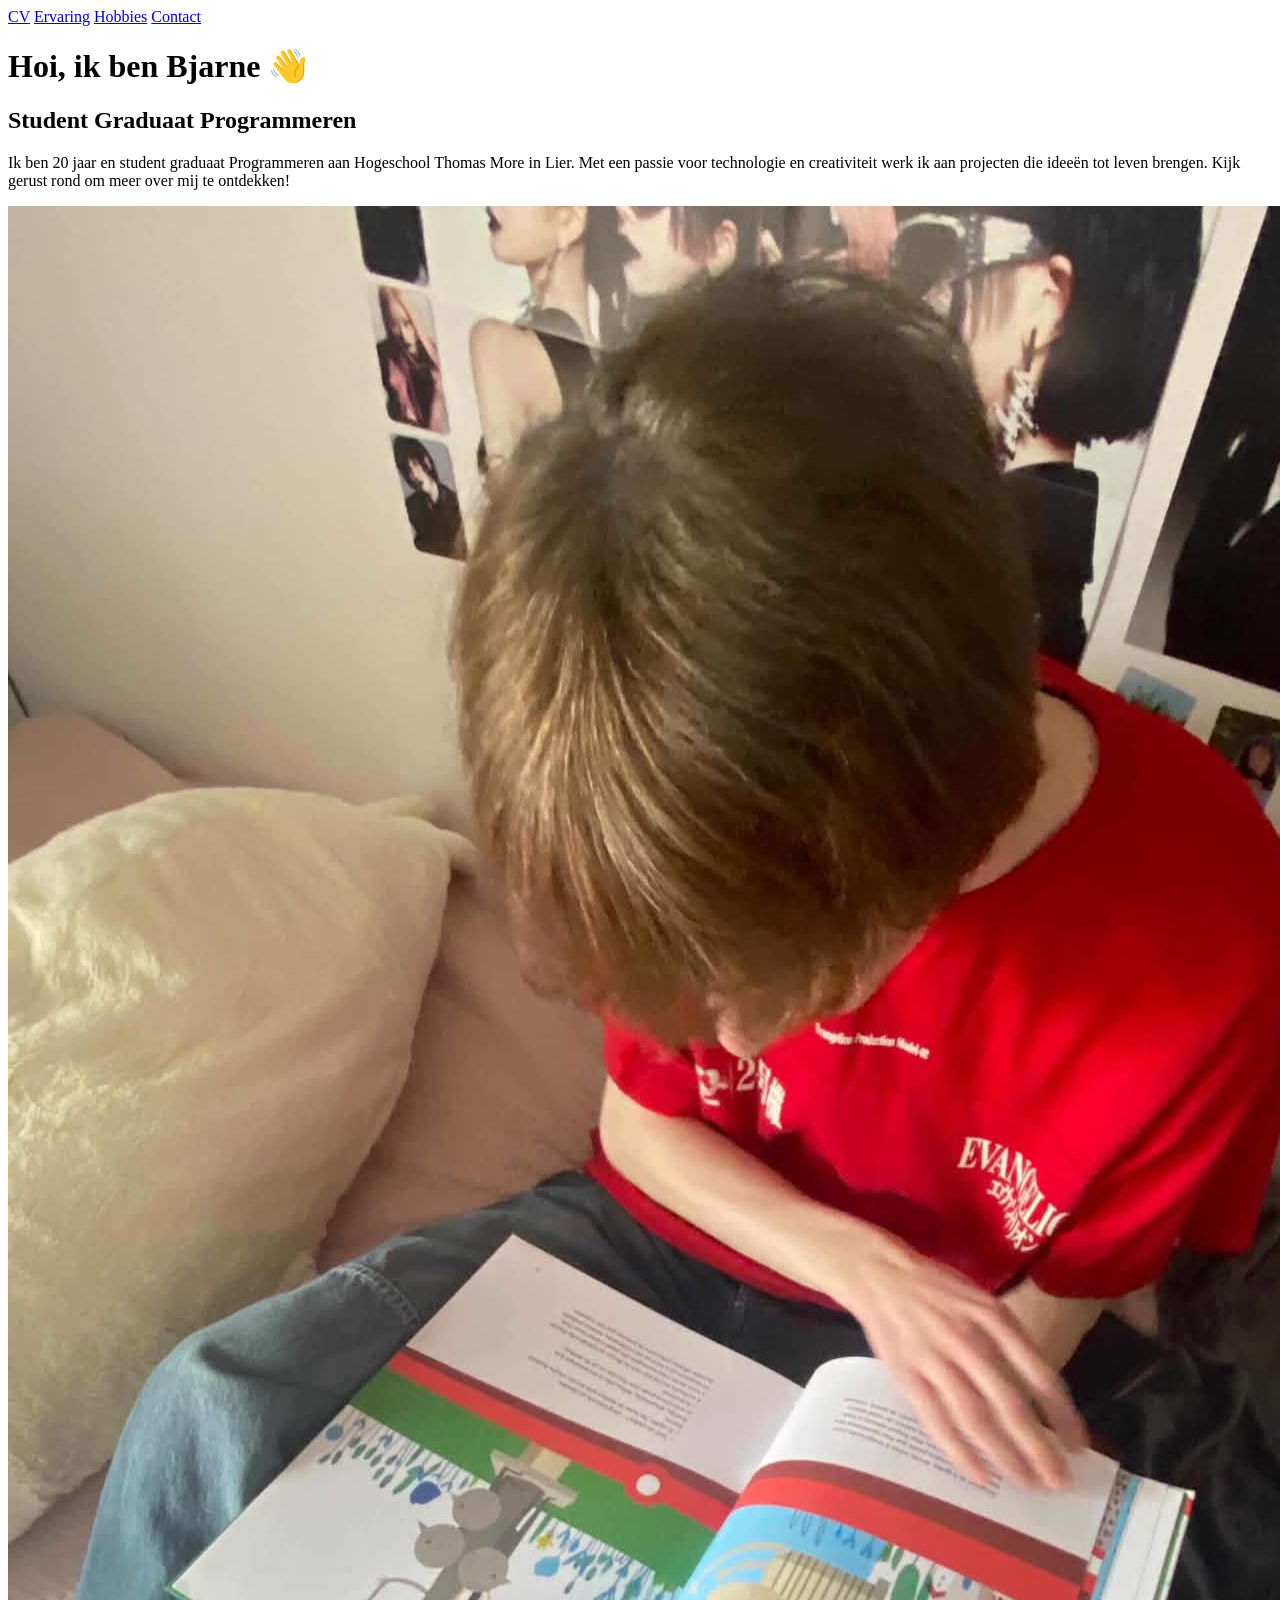
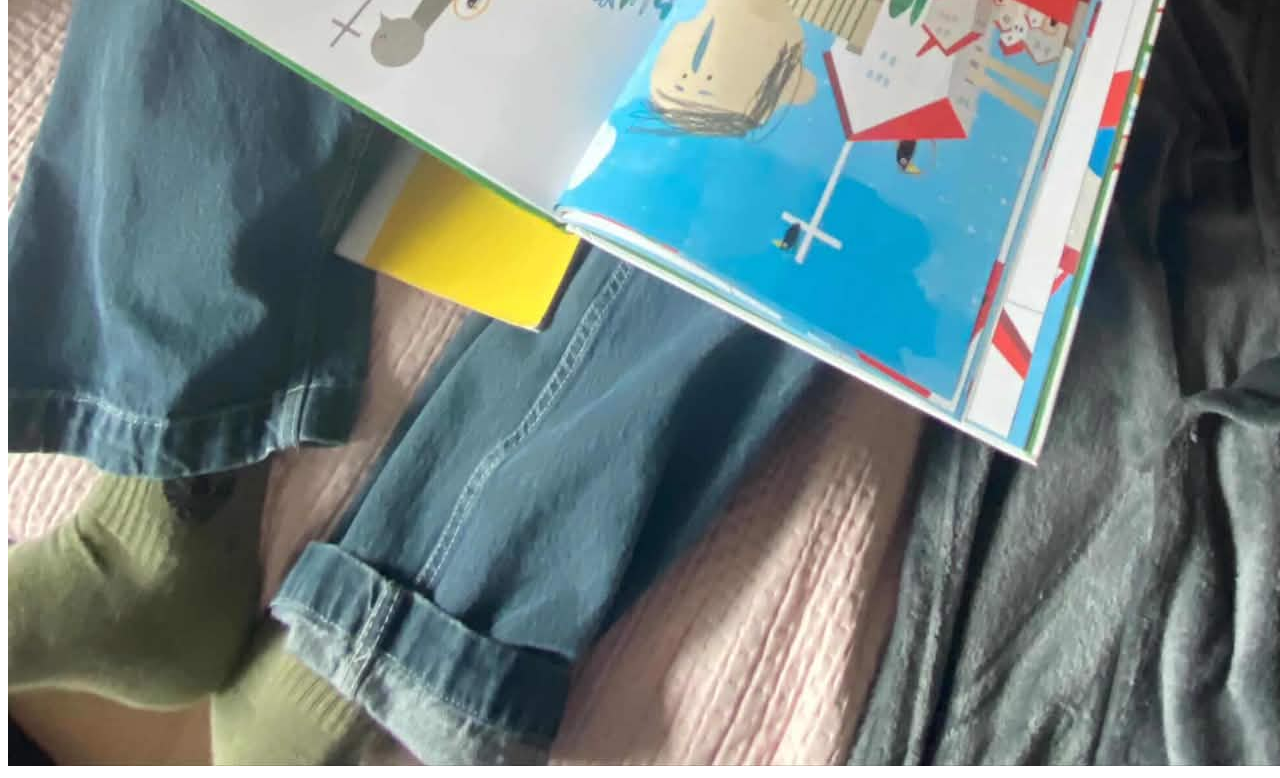
==== index.html @ 41113aaf "Website Portfolio Demo" ====
<!DOCTYPE html>
<html lang="n1">
<head>
<meta charset="UTF-8">
<title>Portfolio Bjarne</title>
<link rel="stylesheet" href="CSS/stylesheet.css">
</head>

<body>

<nav class="top-nav">
    <a href="cv.html">CV</a>
    <a href="ervaring.html">Ervaring</a>
    <a href="hobby.html">Hobbies</a>
    <a href="contact.html">Contact</a>
</nav>

<div class="container">

    <div class="text">
        <h1>Hoi, ik ben Bjarne 👋</h1>

        <h2>Student Graduaat Programmeren</h2>

        <p>
        Ik ben 20 jaar en student graduaat Programmeren aan Hogeschool 
        Thomas More in Lier. Met een passie voor technologie en creativiteit 
        werk ik aan projecten die ideeën tot leven brengen. Kijk gerust rond 
        om meer over mij te ontdekken!
        </p>
    </div>

    <div class="foto">
        <img src="images/fotovanmij.jpg" alt="Foto van Bjarne">
    </div>

</div>

</body>
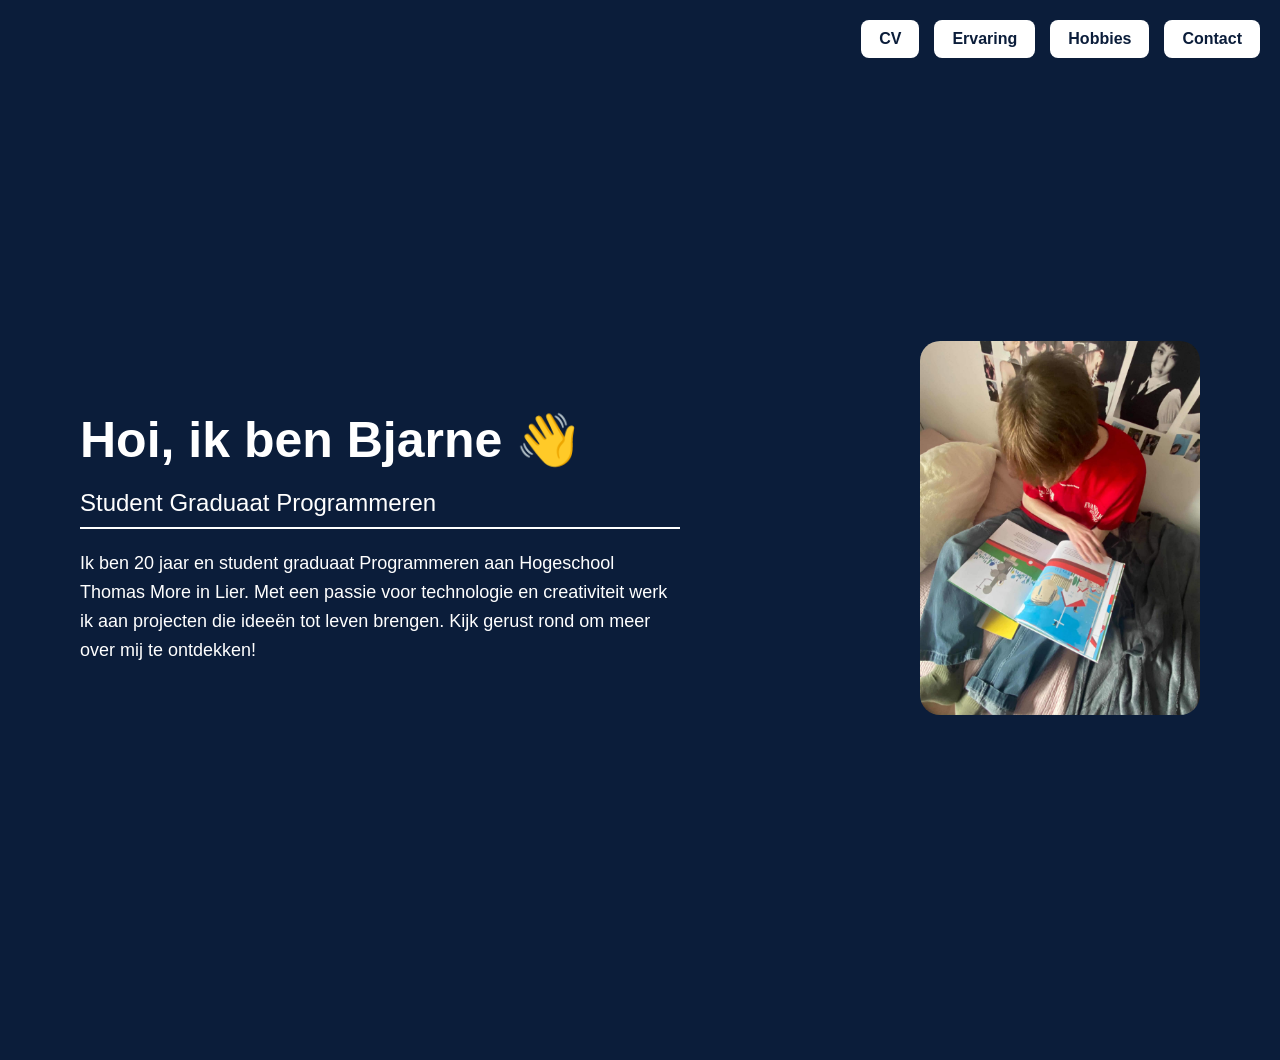
==== commit a9ce04df: "final website portfolio nu real" ====
--- a/index.html
+++ b/index.html
@@ -3,7 +3,7 @@
 <head>
 <meta charset="UTF-8">
 <title>Portfolio Bjarne</title>
-<link rel="stylesheet" href="CSS/stylesheet.css">
+<link rel="stylesheet" href="CSS/style.css">
 </head>
 
 <body>
--- a/CSS/style.css
+++ b/CSS/style.css
@@ -0,0 +1,223 @@
+body {
+    margin: 0;
+    font-family: Arial, Helvetica, sans-serif;
+    background-color: #0b1d3a;
+    color: white;
+}
+
+.top-nav {
+    position: fixed;
+    top: 20px;
+    right: 20px;
+    display: flex;
+    gap: 15px;
+    z-index: 1000;
+}
+
+.top-nav a {
+    text-decoration: none;
+    background-color: white;
+    color: #0b1d3a;
+    padding: 10px 18px;
+    border-radius: 8px;
+    font-weight: bold;
+    transition: 0.3s;
+}
+
+.top-nav a:hover {
+    background-color: #007bff;
+    color: white;
+}
+
+.container {
+    display: flex;
+    align-items: center;
+    justify-content: space-between;
+    height: 100vh;
+    padding: 80px;
+}
+
+.text {
+    max-width: 600px;
+}
+
+h1 {
+    font-size: 50px;
+    margin-bottom: 10px;
+}
+
+h2 {
+    font-weight: normal;
+    border-bottom: 2px solid white;
+    padding-bottom: 10px;
+    margin-bottom: 20px;
+}
+
+p {
+    font-size: 18px;
+    line-height: 1.6;
+}
+
+.foto img {
+    width: 280px;
+    border-radius: 20px;
+}
+
+.box-header {
+    border: 2px solid white;
+    border-radius: 20px;
+    padding: 30px 40px;
+    margin-bottom: 50px;
+    background-color: rgba(255, 255, 255, 0.05);
+    box-shadow: 0 8px 20px rgba(0, 0, 0, 0.3);
+}
+
+.box-header h1 {
+    font-size: 38px;
+    border-bottom: 2px solid white;
+    padding-bottom: 10px;
+}
+
+.box-header h2 {
+    font-size: 28px;
+    border-bottom: 2px solid white;
+    padding-bottom: 8px;
+}
+
+.box-header p,
+.box-header ul {
+    font-size: 18px;
+    line-height: 1.8;
+}
+
+.box-header ul {
+    margin-left: 25px;
+}
+
+.game-foto {
+    width: 100%;
+    max-width: 600px;
+    border-radius: 15px;
+    margin: 25px 0;
+    display: block;
+}
+
+.contact-page {
+    display: flex;
+    justify-content: center;
+    align-items: center;
+    min-height: 100vh;
+}
+
+.contact-form {
+    background-color: #11284c;
+    padding: 40px;
+    border-radius: 12px;
+    box-shadow: 0 8px 20px rgba(0,0,0,0.3);
+    width: 350px;
+}
+
+.contact-form h1 {
+    margin-bottom: 20px;
+    font-size: 24px;
+    text-align: center;
+}
+
+.contact-form label {
+    display: block;
+    margin-bottom: 5px;
+    font-weight: bold;
+}
+
+.contact-form input,
+.contact-form textarea {
+    width: 100%;
+    padding: 10px;
+    margin-bottom: 20px;
+    border-radius: 6px;
+    border: none;
+    font-size: 16px;
+}
+
+.contact-form input:focus,
+.contact-form textarea:focus {
+    outline: 2px solid #1e90ff;
+}
+
+.contact-form button {
+    width: 100%;
+    padding: 12px;
+    background-color: #1e90ff;
+    color: white;
+    border: none;
+    border-radius: 6px;
+    font-size: 16px;
+    font-weight: bold;
+    cursor: pointer;
+    transition: 0.3s;
+}
+
+.contact-form button:hover {
+    background-color: #63b3ff;
+}
+
+.container-cv {
+    display: flex;
+    flex-direction: column;
+    justify-content: center;
+    align-items: center;
+    padding-top: 120px;
+    text-align: center;
+}
+
+.cv-foto {
+    width: 100%;
+    max-width: 700px;
+    border-radius: 15px;
+    margin-top: 30px;
+    box-shadow: 0 10px 25px rgba(0,0,0,0.4);
+}
+
+.container-experience {
+    display: flex;
+    justify-content: center;
+    align-items: center;
+    min-height: 100vh;
+    padding: 20px;
+    flex-direction: column;
+    text-align: center;
+}
+
+.container-hobby {
+    max-width: 1000px;
+    margin: 0 auto;
+    padding: 60px 20px;
+}
+
+@media (max-width: 900px) {
+    .container {
+        flex-direction: column;
+        justify-content: center;
+        align-items: center;
+        padding: 40px 20px;
+        text-align: center;
+    }
+
+    .foto img {
+        width: 220px;
+        margin-top: 20px;
+    }
+}
+
+@media (max-width: 600px) {
+    .top-nav {
+        flex-direction: column;
+        right: 10px;
+        top: 10px;
+    }
+
+    .top-nav a {
+        padding: 8px 12px;
+        font-size: 14px;
+    }
+}
